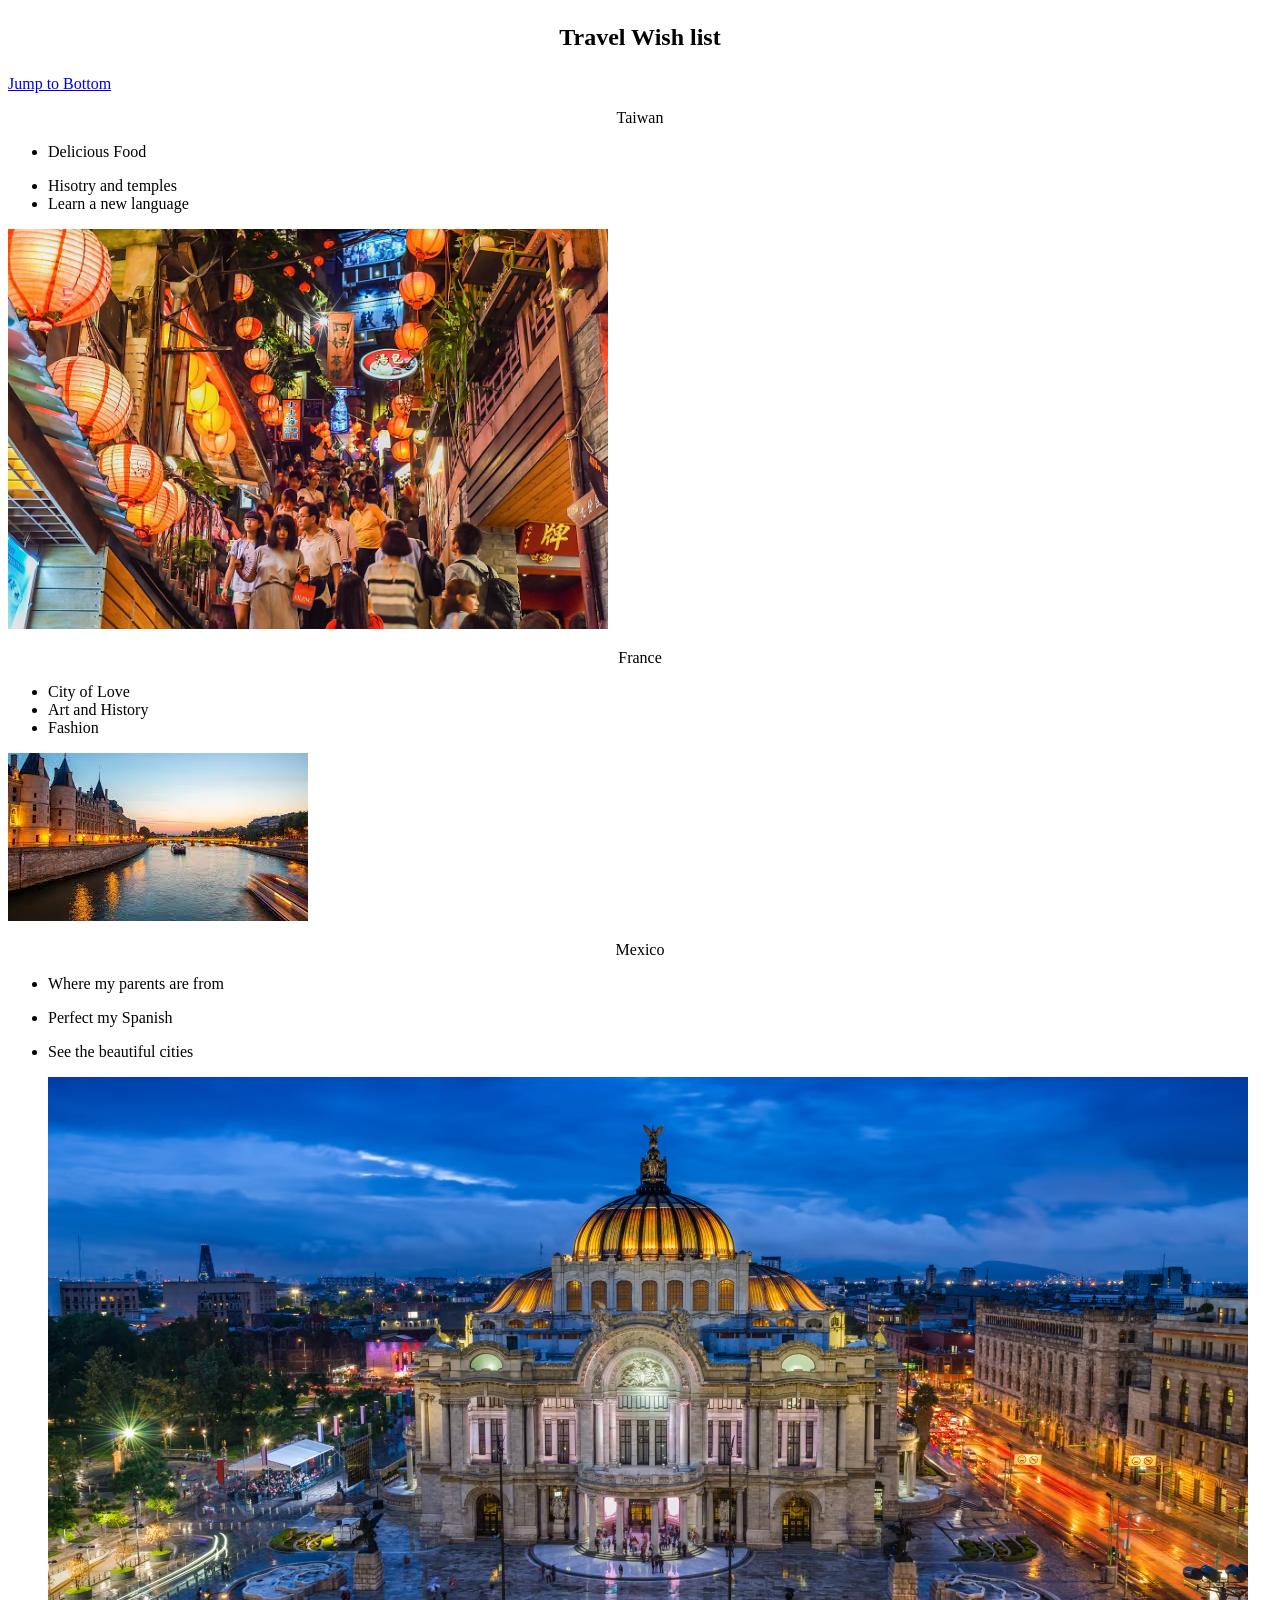
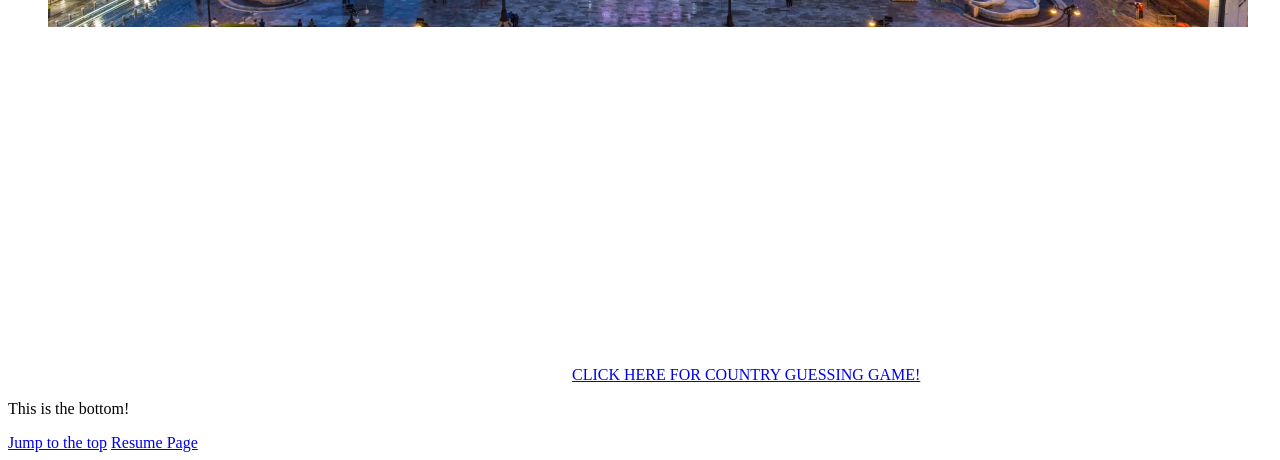
==== fromscratch.html @ 1a47eeb1 "Add files via upload" ====
<!DOCTYPE html>
<html lang="en">
<head>
    <meta charset="UTF-8">
    <meta name="viewport" content="width=device-width, initial-scale=1.0">
    <title>Document</title>
   <link rel="stylesheet" href="../startbootstrap-clean-blog-gh-pages/css/mystyle.css"> 
   
</head>

<body>
 <div class="Common header"> 
   <h2> <p style="text-align:center;"> Travel Wish list</p></h2>
  <nav class=""common"> 
</div>
<div class=""Common header"> <a href="#bottom">Jump to Bottom</a></div>

    
        <p style="text-align:center;">Taiwan</p>

      <ul>
         <li> <p style="text-align:left;"> Delicious Food</p> </li>
         <li style="text-align:left;"> Hisotry and temples</li>
         <li style="text-align:left;"> Learn a new language</li>
      </ul>
         <img src="assets/img/new-taipei-city-taiwan-weniliou (1).webp" alt=" Taiwan" width= "600">
       
         <p style="text-align: center;">France</p>
         <ul>
         <li style="text-align:left;"> City of Love </li>
         <li style="text-align:left;">Art and History</li>
         <li style="text-align:left;"> Fashion</li>
         </ul>
         <img src="assets/img/images.jpg" alt="France" width"600">
     
      <p style="text-align: center;">Mexico</p>
      <ul> 
       <li> <p style="text-align:left;"> Where my parents are from </p></li>
       <li> <p style="text-align:left;"> Perfect my Spanish </p></li>
       <li> <p style="text-align:left;"> See the beautiful cities</p></li>
       <img src="assets/img/palacio-bellas-artes-mexico-city.avif"</li> </ul> 
    <br>
    <dv>
      
   <iframe width="560" height="315" src="https://www.youtube.com/embed/MyqhDKNig88?si=nljk3JD0GQRDgOzl" title="YouTube video player" frameborder="0" allow="accelerometer; autoplay; clipboard-write; encrypted-media; gyroscope; picture-in-picture; web-share" referrerpolicy="strict-origin-when-cross-origin" allowfullscreen></iframe>
 
   </dv>
   
    
 <a href="../startbootstrap-clean-blog-gh-pages/AIpage.html" class="border-link"> CLICK HERE FOR COUNTRY GUESSING GAME!</a></div>


    </a>
    <div
    
    class='tableauPlaceholder' id='viz1776360789243' style='position: relative'><noscript><a href='#'><img alt='Dashboard 1 ' src='https:&#47;&#47;public.tableau.com&#47;static&#47;images&#47;XN&#47;XNYPK37Y3&#47;1_rss.png' style='border: none' /></a></noscript><object class='tableauViz'  style='display:none;'><param name='host_url' value='https%3A%2F%2Fpublic.tableau.com%2F' /> <param name='embed_code_version' value='3' /> <param name='path' value='shared&#47;XNYPK37Y3' /> <param name='toolbar' value='yes' /><param name='static_image' value='https:&#47;&#47;public.tableau.com&#47;static&#47;images&#47;XN&#47;XNYPK37Y3&#47;1.png' /> <param name='animate_transition' value='yes' /><param name='display_static_image' value='yes' /><param name='display_spinner' value='yes' /><param name='display_overlay' value='yes' /><param name='display_count' value='yes' /><param name='language' value='en-US' /></object></div>                <script type='text/javascript'>                    var divElement = document.getElementById('viz1776360789243');                    var vizElement = divElement.getElementsByTagName('object')[0];                    if ( divElement.offsetWidth > 800 ) { vizElement.style.width='1500px';vizElement.style.height='927px';} else if ( divElement.offsetWidth > 500 ) { vizElement.style.width='1500px';vizElement.style.height='927px';} else { vizElement.style.width='100%';vizElement.style.height='977px';}                     var scriptElement = document.createElement('script');                    scriptElement.src = 'https://public.tableau.com/javascripts/api/viz_v1.js';                    vizElement.parentNode.insertBefore(scriptElement, vizElement);                </script>
    <p id = "bottom">This is the bottom!</p>
    <a href="#Top">Jump to the top</a> 
    <a href="../startbootstrap-clean-blog-gh-pages/index.html" class="border-link"> Resume Page</a>

   </body>
</html>
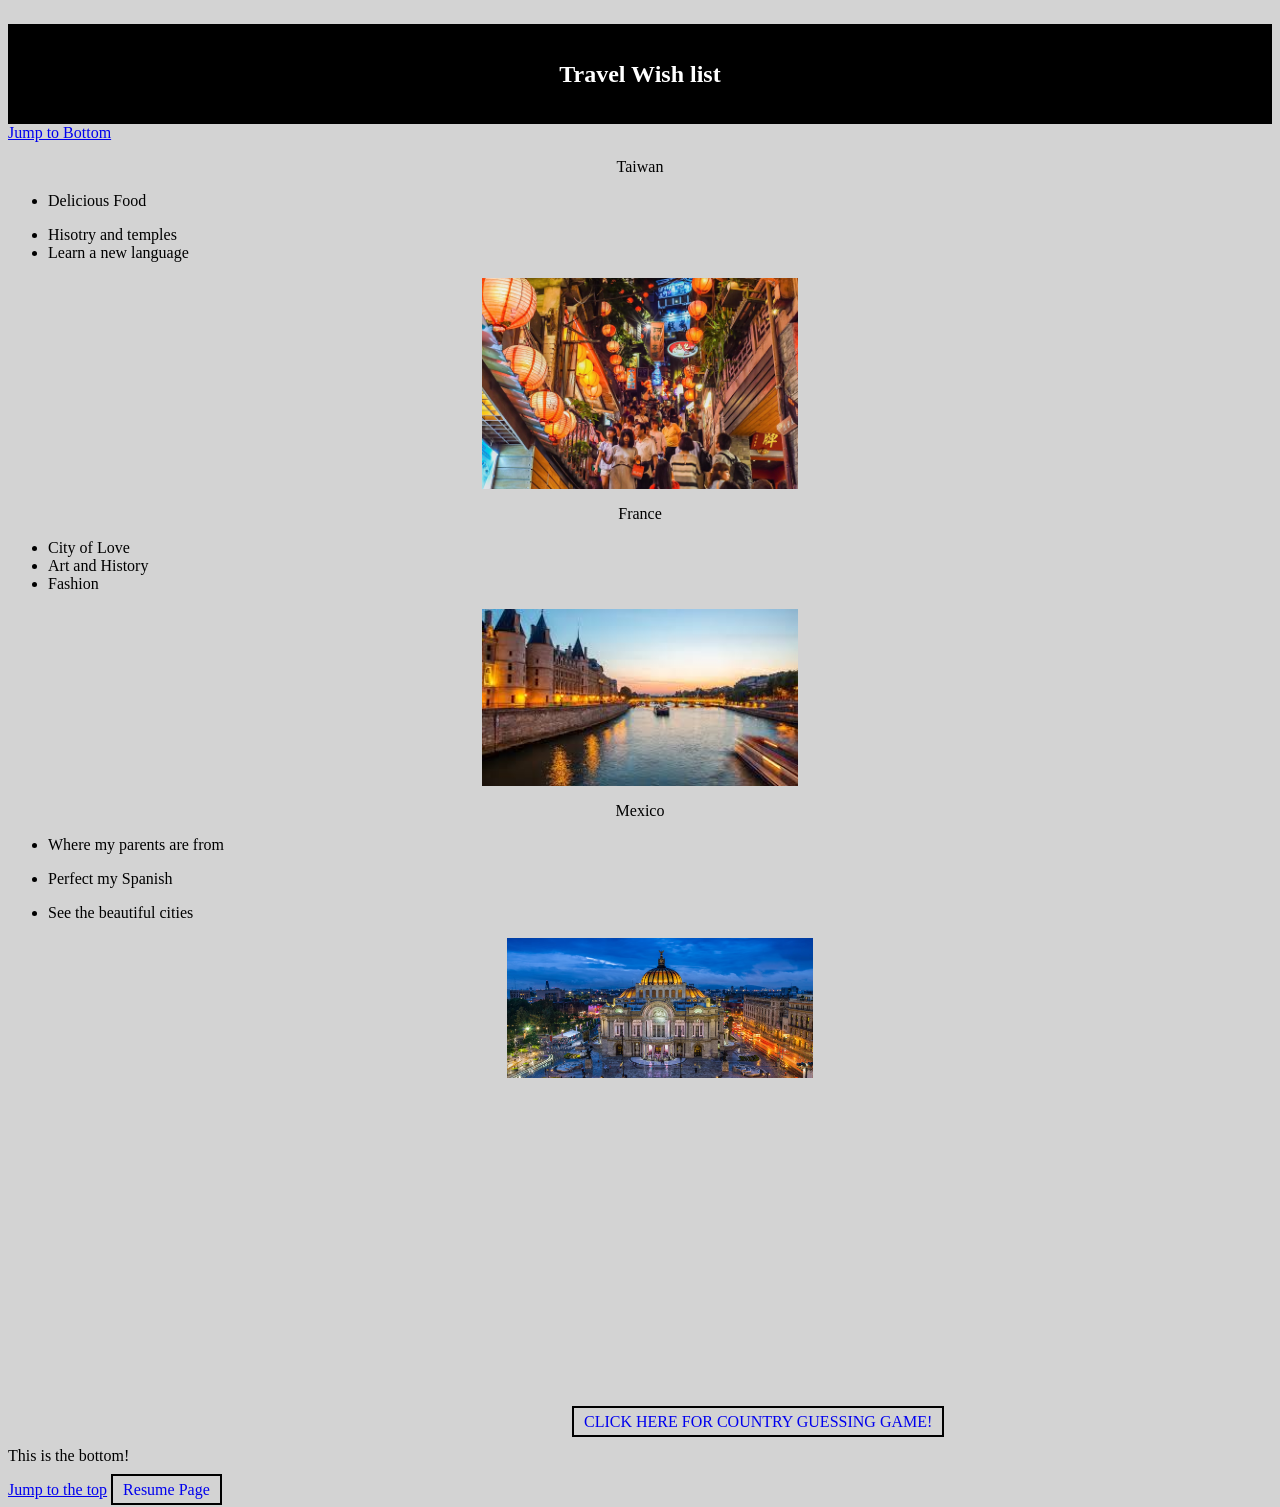
==== commit 150aebeb: "Update fromscratch.html" ====
--- a/fromscratch.html
+++ b/fromscratch.html
@@ -4,7 +4,7 @@
     <meta charset="UTF-8">
     <meta name="viewport" content="width=device-width, initial-scale=1.0">
     <title>Document</title>
-   <link rel="stylesheet" href="../startbootstrap-clean-blog-gh-pages/css/mystyle.css"> 
+   <link rel="stylesheet" href="css/mystyle.css"> 
    
 </head>
 
@@ -56,7 +56,7 @@
     class='tableauPlaceholder' id='viz1776360789243' style='position: relative'><noscript><a href='#'><img alt='Dashboard 1 ' src='https:&#47;&#47;public.tableau.com&#47;static&#47;images&#47;XN&#47;XNYPK37Y3&#47;1_rss.png' style='border: none' /></a></noscript><object class='tableauViz'  style='display:none;'><param name='host_url' value='https%3A%2F%2Fpublic.tableau.com%2F' /> <param name='embed_code_version' value='3' /> <param name='path' value='shared&#47;XNYPK37Y3' /> <param name='toolbar' value='yes' /><param name='static_image' value='https:&#47;&#47;public.tableau.com&#47;static&#47;images&#47;XN&#47;XNYPK37Y3&#47;1.png' /> <param name='animate_transition' value='yes' /><param name='display_static_image' value='yes' /><param name='display_spinner' value='yes' /><param name='display_overlay' value='yes' /><param name='display_count' value='yes' /><param name='language' value='en-US' /></object></div>                <script type='text/javascript'>                    var divElement = document.getElementById('viz1776360789243');                    var vizElement = divElement.getElementsByTagName('object')[0];                    if ( divElement.offsetWidth > 800 ) { vizElement.style.width='1500px';vizElement.style.height='927px';} else if ( divElement.offsetWidth > 500 ) { vizElement.style.width='1500px';vizElement.style.height='927px';} else { vizElement.style.width='100%';vizElement.style.height='977px';}                     var scriptElement = document.createElement('script');                    scriptElement.src = 'https://public.tableau.com/javascripts/api/viz_v1.js';                    vizElement.parentNode.insertBefore(scriptElement, vizElement);                </script>
     <p id = "bottom">This is the bottom!</p>
     <a href="#Top">Jump to the top</a> 
-    <a href="../startbootstrap-clean-blog-gh-pages/index.html" class="border-link"> Resume Page</a>
+    <a href="index.html" class="border-link"> Resume Page</a>
 
    </body>
 </html>
--- a/css/mystyle.css
+++ b/css/mystyle.css
@@ -0,0 +1,71 @@
+.header{
+    background-color: black;
+    color: white;
+    height: 100px;
+    line-height:100px;
+}
+
+body{
+    background-color: lightgray;
+   
+
+
+   
+
+
+
+}
+a href{
+  border: 10px solid #333; /* Thickness, Style, and Color */
+  margin: 0;               /* Removes default browser spacing */
+  min-height: 70vh;       /* Ensures border covers full height */
+  box-sizing: border-box;  /* Prevents border from adding to width */
+}
+.border-link {
+    border: 2px solid black;
+    padding: 5px 10px;
+    text-decoration: none;
+}
+
+img{ 
+    display: block;
+    width:25%;
+    margin-left:auto;
+    margin-right:auto;
+    background-color: black;
+    color: white;
+    line-height: 25px;
+    /* position:fixed; */
+    bottom: 5px;
+
+
+}
+
+#viz1776360789243 object {
+    width: 500px !important;
+    height: 450px !important;
+}
+
+
+
+
+
+.common{
+    text-align: center;
+    font-family: Arial, Helvetica
+}
+nav{
+    Background-color: lightgrey;
+    padding:10x;
+    overflow: hidden;
+}   
+nav a{
+    color: #333;
+    padding: 10px;
+    Text-decoration: none;
+    font-size: 16px;
+    font-weight: bold;
+    float: left;
+}
+nav a:hover{
+    background-color: #ccc;
